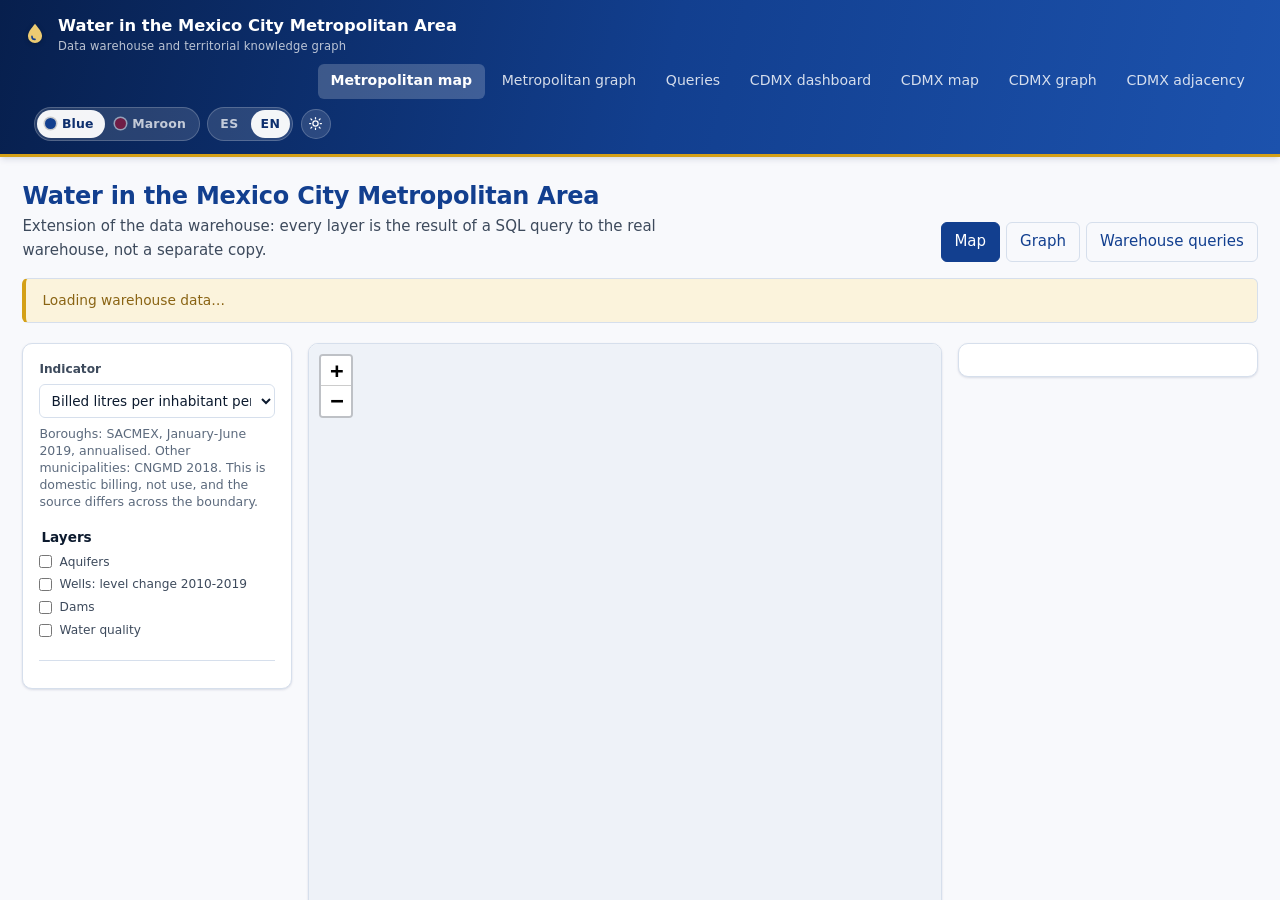
==== ijcopi/index.html @ b8ee46a4 "Initial release of the IJCOPI metropolitan water data warehouse" ====
<!DOCTYPE html>
<html lang="es">
<head>
    <meta charset="UTF-8">
    <meta http-equiv="refresh" content="0; url=mapa-zm.html">
    <title>Agua en la ZM de Ciudad de México</title>
</head>
<body>
    <a href="mapa-zm.html">Mapa de la Zona Metropolitana de Ciudad de México</a>
</body>
</html>
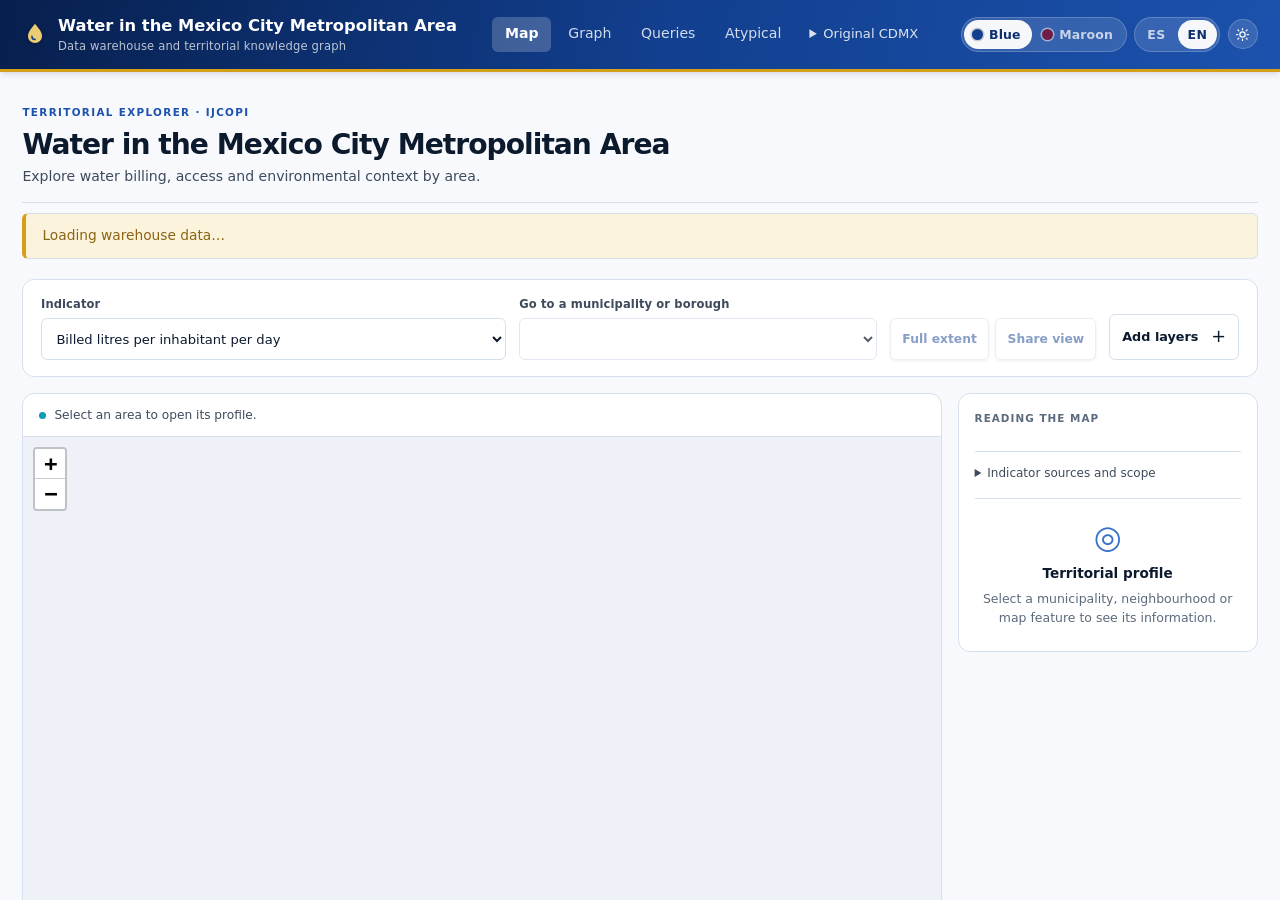
==== commit 7bb3e544: "Support anonymous review hosting and English navigation" ====
--- a/ijcopi/index.html
+++ b/ijcopi/index.html
@@ -1,6 +1,8 @@
 <!DOCTYPE html>
 <html lang="es">
 <head>
+<script src="../review-transport.js"></script>
+
     <meta charset="UTF-8">
     <meta http-equiv="refresh" content="0; url=mapa-zm.html">
     <title>Agua en la ZM de Ciudad de México</title>
